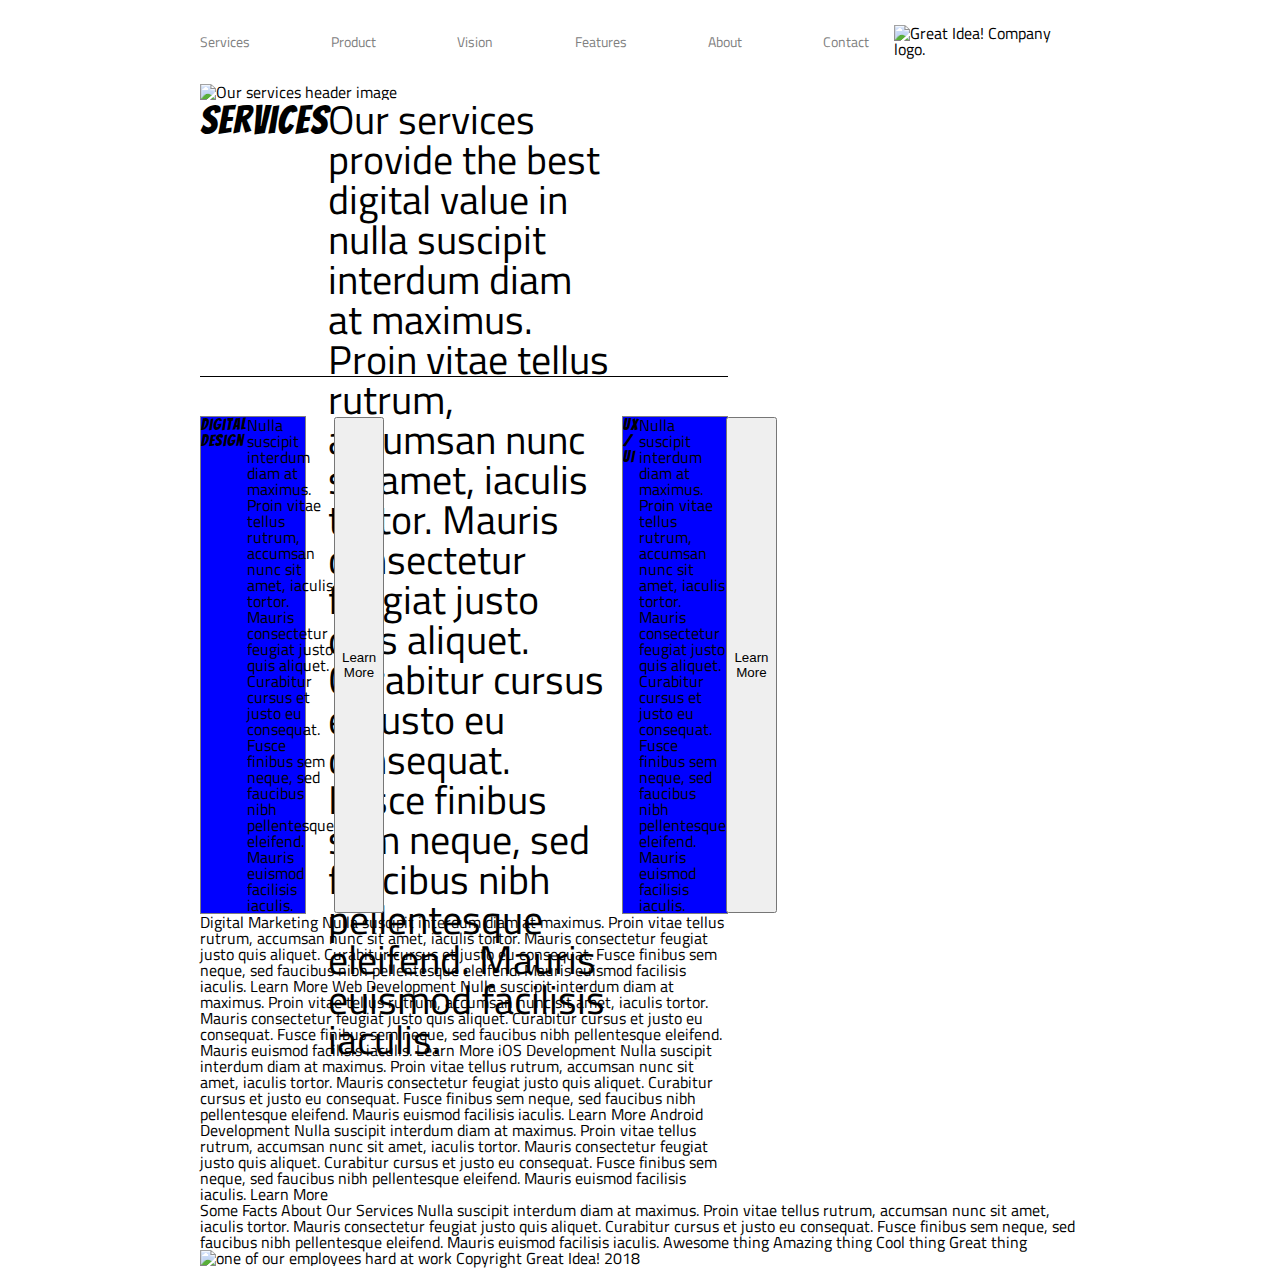
==== great-idea/services.html @ 105623dc "End of day commit" ====
<!doctype html>

<html lang="en">
<head>
  <meta charset="utf-8">

  <title>Great Idea!</title>

  <link href="https://fonts.googleapis.com/css?family=Bangers|Titillium+Web" rel="stylesheet">
  <link rel="stylesheet" href="css/services.css">

  <!--[if lt IE 9]>
    <script src="https://cdnjs.cloudflare.com/ajax/libs/html5shiv/3.7.3/html5shiv.js"></script>
  <![endif]-->
</head>
<div class="container">

<header>
  <nav>
    <a href="#">Services</a>
    <a href="#">Product</a>
    <a href="#">Vision</a>
    <a href="#">Features</a>
    <a href="#">About</a>
    <a href="#">Contact</a>
  </nav>

  <img class="logo" src="img/logo.png" alt="Great Idea! Company logo.">
</header>

<img class="services-header-img" src="img/services-header.jpg" alt="Our services header image">

  
    <div class = "cta-text">
      <h1>Services</h1>

      <p>Our services provide the best digital value in nulla suscipit interdum diam at maximus. Proin vitae tellus rutrum, accumsan nunc sit amet, iaculis tortor. Mauris consectetur feugiat justo quis aliquet. Curabitur cursus et justo eu consequat. Fusce finibus sem neque, sed faucibus nibh pellentesque eleifend. Mauris euismod facilisis iaculis.</p>
  
    </div>
    


<section class = "main-content">
  
  <div class = "boxes">
    <h2>Digital Design</h2>

    <p>Nulla suscipit interdum diam at maximus. Proin vitae tellus rutrum, accumsan nunc sit amet, iaculis tortor. Mauris consectetur feugiat justo quis aliquet. Curabitur cursus et justo eu consequat. Fusce finibus sem neque, sed faucibus nibh pellentesque
    eleifend. Mauris euismod facilisis iaculis.</p>

    <button>Learn More</button>

  </div>


  <div class = "boxes">
      <h2>UX / UI</h2>

      <p>Nulla suscipit interdum diam at maximus. Proin vitae tellus rutrum, accumsan nunc sit amet, iaculis tortor. Mauris consectetur feugiat justo quis aliquet. Curabitur cursus et justo eu consequat. Fusce finibus sem neque, sed faucibus nibh pellentesque
      eleifend. Mauris euismod facilisis iaculis.</p>

      <button>Learn More</button>

  </div>



  Digital Marketing

  Nulla suscipit interdum diam at maximus. Proin vitae tellus rutrum, accumsan nunc sit amet, iaculis tortor. Mauris consectetur feugiat justo quis aliquet. Curabitur cursus et justo eu consequat. Fusce finibus sem neque, sed faucibus nibh pellentesque
  eleifend. Mauris euismod facilisis iaculis.

  Learn More



  Web Development

  Nulla suscipit interdum diam at maximus. Proin vitae tellus rutrum, accumsan nunc sit amet, iaculis tortor. Mauris consectetur feugiat justo quis aliquet. Curabitur cursus et justo eu consequat. Fusce finibus sem neque, sed faucibus nibh pellentesque
  eleifend. Mauris euismod facilisis iaculis.

  Learn More



  iOS Development

  Nulla suscipit interdum diam at maximus. Proin vitae tellus rutrum, accumsan nunc sit amet, iaculis tortor. Mauris consectetur feugiat justo quis aliquet. Curabitur cursus et justo eu consequat. Fusce finibus sem neque, sed faucibus nibh pellentesque
  eleifend. Mauris euismod facilisis iaculis.

  Learn More



  Android Development

  Nulla suscipit interdum diam at maximus. Proin vitae tellus rutrum, accumsan nunc sit amet, iaculis tortor. Mauris consectetur feugiat justo quis aliquet. Curabitur cursus et justo eu consequat. Fusce finibus sem neque, sed faucibus nibh pellentesque
  eleifend. Mauris euismod facilisis iaculis.

  Learn More
</section>


  Some Facts About Our Services

  Nulla suscipit interdum diam at maximus. Proin vitae tellus rutrum, accumsan nunc sit amet, iaculis tortor. Mauris consectetur feugiat justo quis aliquet. Curabitur cursus et justo eu consequat. Fusce finibus sem neque, sed faucibus nibh pellentesque
  eleifend. Mauris euismod facilisis iaculis.


  Awesome thing
  Amazing thing
  Cool thing
  Great thing

<img class="services-info-img" src="img/services-info.png" alt="one of our employees hard at work">

Copyright Great Idea! 2018

</div>
</html>
---- great-idea/css/services.css ----
/* http://meyerweb.com/eric/tools/css/reset/ 
   v2.0 | 20110126
   License: none (public domain)
*/

html, body, div, span, applet, object, iframe,
h1, h2, h3, h4, h5, h6, p, blockquote, pre,
a, abbr, acronym, address, big, cite, code,
del, dfn, em, img, ins, kbd, q, s, samp,
small, strike, strong, sub, sup, tt, var,
b, u, i, center,
dl, dt, dd, ol, ul, li,
fieldset, form, label, legend,
table, caption, tbody, tfoot, thead, tr, th, td,
article, aside, canvas, details, embed, 
figure, figcaption, footer, header, hgroup, 
menu, nav, output, ruby, section, summary,
time, mark, audio, video {
	margin: 0;
	padding: 0;
	border: 0;
	font-size: 100%;
	font: inherit;
	vertical-align: baseline;
}
/* HTML5 display-role reset for older browsers */
article, aside, details, figcaption, figure, 
footer, header, hgroup, menu, nav, section {
	display: block;
}
body {
	line-height: 1;
}
ol, ul {
	list-style: none;
}
blockquote, q {
	quotes: none;
}
blockquote:before, blockquote:after,
q:before, q:after {
	content: '';
	content: none;
}
table {
	border-collapse: collapse;
	border-spacing: 0;
}

/* Set every element's box-sizing to border-box */
* {
    box-sizing: border-box;
}

html, body {
    height: 100%;
    font-family: 'Titillium Web', sans-serif;
}

h1, h2, h3, h4, h5 {
    font-family: 'Bangers', cursive;
    letter-spacing: 1px;
    margin-bottom: 15px;
}

.container {
  width: 880px;
  /* TB LR */
  margin: 0 auto;
}

/* header */

header{
	display:flex;
	justify-content:space-between;
}

header nav {
  display: flex;
  justify-content:space-between;
  align-items:center;
  width: 691px;
  vertical-align: top;
  margin-top: 35px;
  margin-bottom:35px;
}

header nav a {
  display: flex;
  margin-right: 65px;
  font-size: 14px;
  color: gray;
  text-decoration: none;
}

header nav a:hover {
  text-decoration: underline;
}

header nav a:first-child {
  margin-left: 0;
}

header nav a:last-child {
  margin-right: 0;
}

header .logo {
	margin-top: 25px;
	margin-left:25px;
}

/*.cta{
    display:flex;
}
*/
.cta-text{
    display:flex;
    height:200px;
    width: 410px;
    font-size:40px;
    margin-right: 34px;
}

.main-content {
    border-top: 1px solid black;
    margin-top: 76px;
    padding-top: 39px;
    display:flex;
    justify-content:space-between;
    flex-wrap:wrap;
    width: 60%;
  }

.main-content .boxes{
    display:flex;
    border: 1px solid gray;
    width:20%;
    background-color: blue;
}
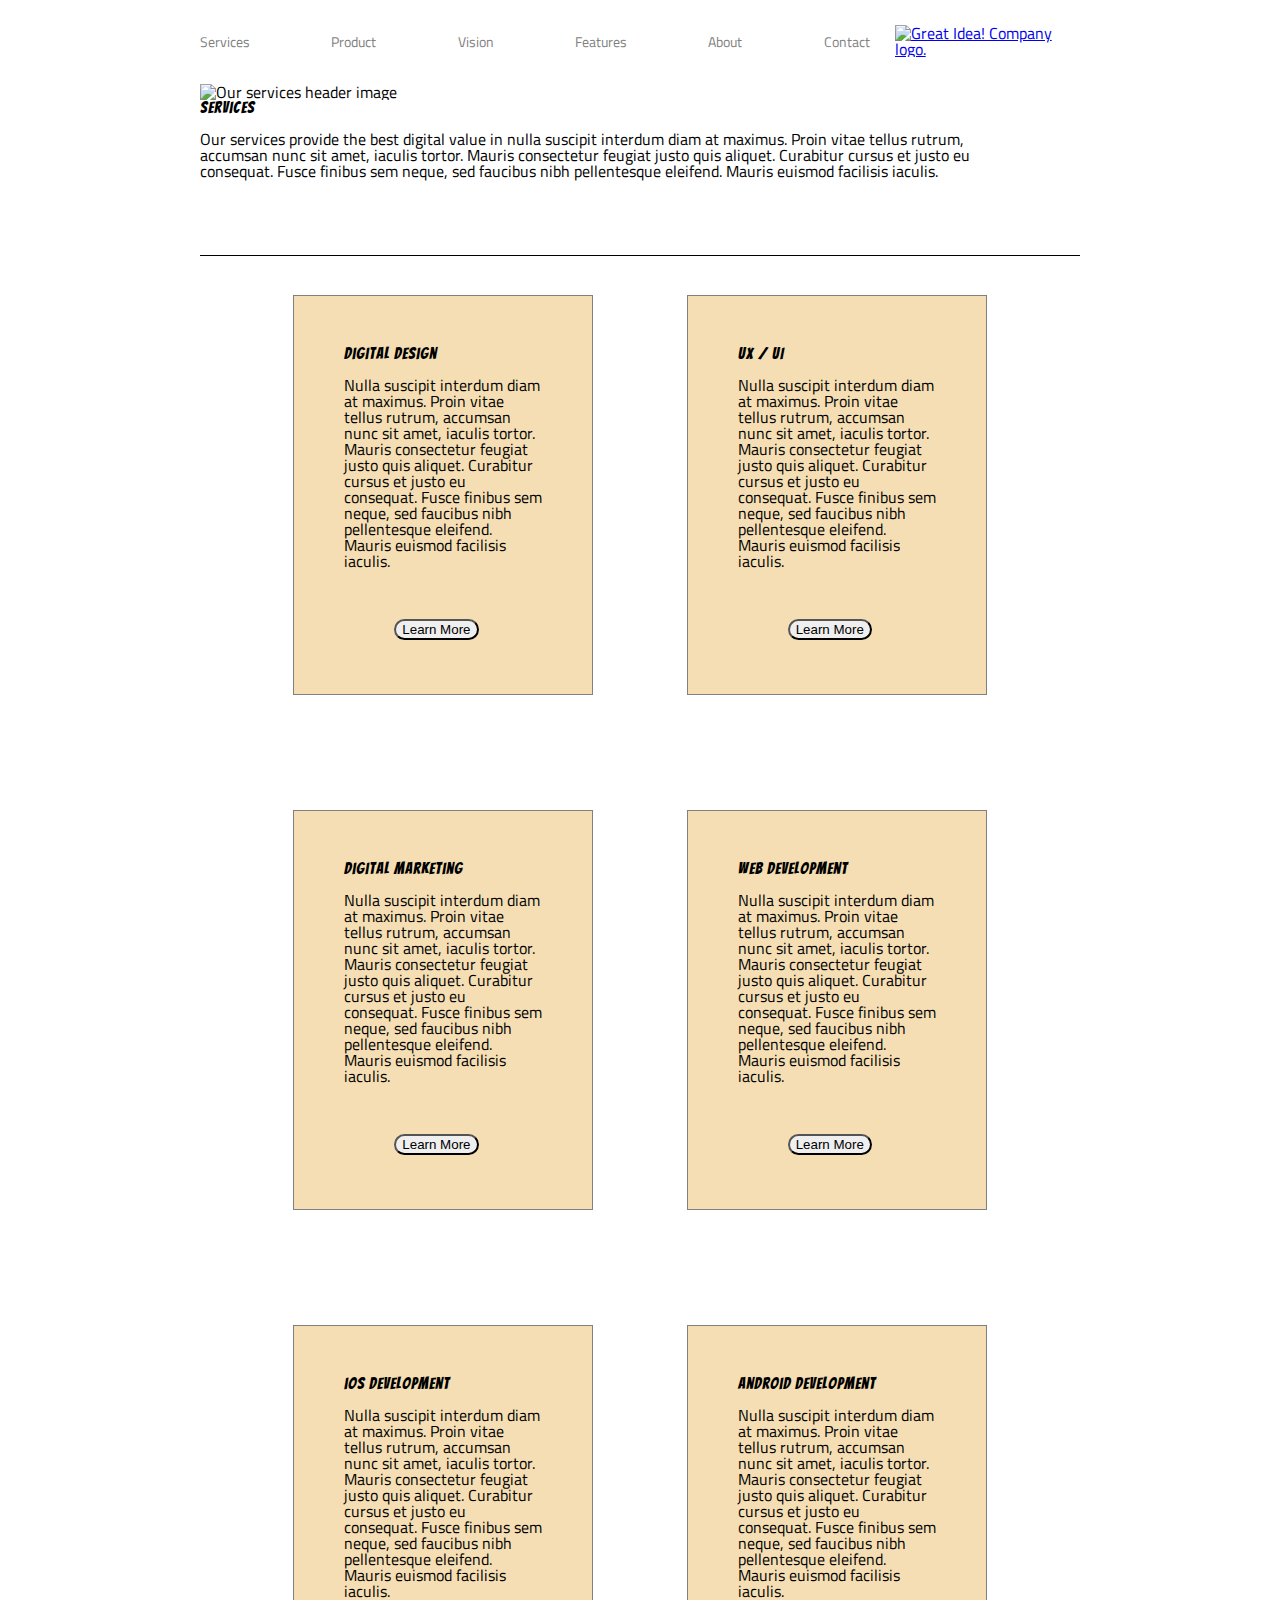
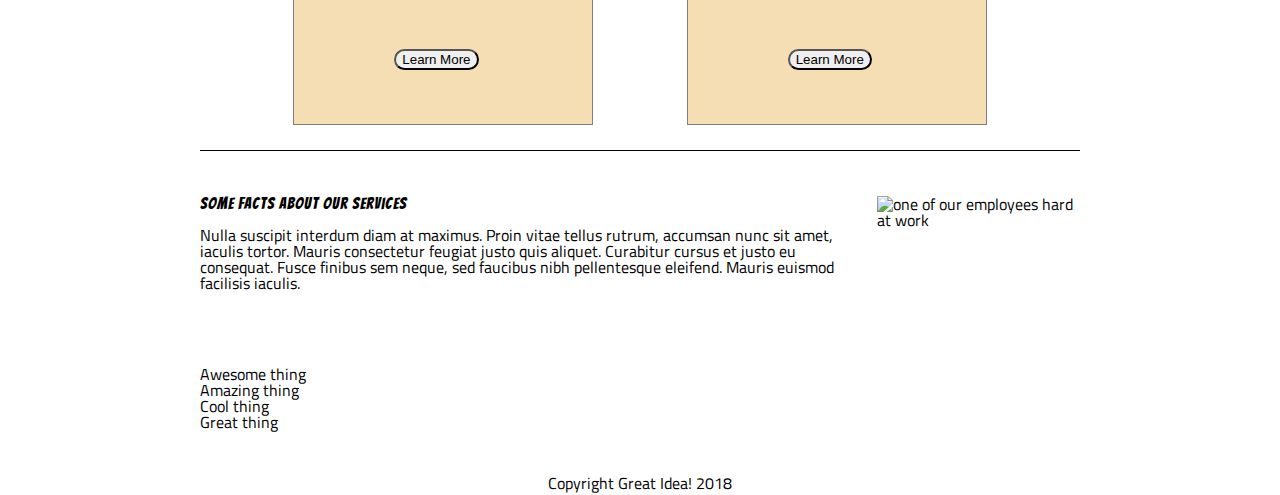
==== commit 7c125b0b: "Finished project" ====
--- a/great-idea/services.html
+++ b/great-idea/services.html
@@ -17,7 +17,7 @@
 
 <header>
   <nav>
-    <a href="#">Services</a>
+    <a href="services.html">Services</a>
     <a href="#">Product</a>
     <a href="#">Vision</a>
     <a href="#">Features</a>
@@ -25,22 +25,22 @@
     <a href="#">Contact</a>
   </nav>
 
-  <img class="logo" src="img/logo.png" alt="Great Idea! Company logo.">
+  <a href = "index.html"><img class="logo" src="img/logo.png" alt="Great Idea! Company logo."></a>
 </header>
 
 <img class="services-header-img" src="img/services-header.jpg" alt="Our services header image">
 
-  
+  <section class="cta">
     <div class = "cta-text">
       <h1>Services</h1>
 
       <p>Our services provide the best digital value in nulla suscipit interdum diam at maximus. Proin vitae tellus rutrum, accumsan nunc sit amet, iaculis tortor. Mauris consectetur feugiat justo quis aliquet. Curabitur cursus et justo eu consequat. Fusce finibus sem neque, sed faucibus nibh pellentesque eleifend. Mauris euismod facilisis iaculis.</p>
   
     </div>
-    
+  </section>
 
 
-<section class = "main-content">
+<section class = "top-row">
   
   <div class = "boxes">
     <h2>Digital Design</h2>
@@ -62,59 +62,73 @@
       <button>Learn More</button>
 
   </div>
+</section>
+
+<section class = "middle-row">
 
 
+  <div class = "boxes">
+    <h2>Digital Marketing</h2>
 
-  Digital Marketing
+    <p>Nulla suscipit interdum diam at maximus. Proin vitae tellus rutrum, accumsan nunc sit amet, iaculis tortor. Mauris consectetur feugiat justo quis aliquet. Curabitur cursus et justo eu consequat. Fusce finibus sem neque, sed faucibus nibh pellentesque
+    eleifend. Mauris euismod facilisis iaculis.</p>
 
-  Nulla suscipit interdum diam at maximus. Proin vitae tellus rutrum, accumsan nunc sit amet, iaculis tortor. Mauris consectetur feugiat justo quis aliquet. Curabitur cursus et justo eu consequat. Fusce finibus sem neque, sed faucibus nibh pellentesque
-  eleifend. Mauris euismod facilisis iaculis.
+    <button>Learn More</button>
+  </div>
 
-  Learn More
+  <div class = "boxes">
+    <h2>Web Development</h2>
+
+    <p>Nulla suscipit interdum diam at maximus. Proin vitae tellus rutrum, accumsan nunc sit amet, iaculis tortor. Mauris consectetur feugiat justo quis aliquet. Curabitur cursus et justo eu consequat. Fusce finibus sem neque, sed faucibus nibh pellentesque
+    eleifend. Mauris euismod facilisis iaculis.</p>
+
+    <button>Learn More</button>
+  </div>
+</section>
+
+<section class = "bottom-row">
 
 
+  <div class = "boxes">
+    <h2>iOS Development</h2>
 
-  Web Development
+    <p>Nulla suscipit interdum diam at maximus. Proin vitae tellus rutrum, accumsan nunc sit amet, iaculis tortor. Mauris consectetur feugiat justo quis aliquet. Curabitur cursus et justo eu consequat. Fusce finibus sem neque, sed faucibus nibh pellentesque
+    eleifend. Mauris euismod facilisis iaculis.</p>
 
-  Nulla suscipit interdum diam at maximus. Proin vitae tellus rutrum, accumsan nunc sit amet, iaculis tortor. Mauris consectetur feugiat justo quis aliquet. Curabitur cursus et justo eu consequat. Fusce finibus sem neque, sed faucibus nibh pellentesque
-  eleifend. Mauris euismod facilisis iaculis.
-
-  Learn More
+    <button>Learn More</button>
+  </div>
 
 
+  <div class = "boxes">
+    <h2>Android Development</h2>
 
-  iOS Development
+    <p>Nulla suscipit interdum diam at maximus. Proin vitae tellus rutrum, accumsan nunc sit amet, iaculis tortor. Mauris consectetur feugiat justo quis aliquet. Curabitur cursus et justo eu consequat. Fusce finibus sem neque, sed faucibus nibh pellentesque
+    eleifend. Mauris euismod facilisis iaculis.</p>
 
-  Nulla suscipit interdum diam at maximus. Proin vitae tellus rutrum, accumsan nunc sit amet, iaculis tortor. Mauris consectetur feugiat justo quis aliquet. Curabitur cursus et justo eu consequat. Fusce finibus sem neque, sed faucibus nibh pellentesque
-  eleifend. Mauris euismod facilisis iaculis.
-
-  Learn More
-
-
-
-  Android Development
-
-  Nulla suscipit interdum diam at maximus. Proin vitae tellus rutrum, accumsan nunc sit amet, iaculis tortor. Mauris consectetur feugiat justo quis aliquet. Curabitur cursus et justo eu consequat. Fusce finibus sem neque, sed faucibus nibh pellentesque
-  eleifend. Mauris euismod facilisis iaculis.
-
-  Learn More
+    <button>Learn More</button>
+  </div>
 </section>
 
+<section class = "bottom-page">
+  <div class = "bottom-page-txt">
+   <h2> Some Facts About Our Services </h2>
 
-  Some Facts About Our Services
+    <p>Nulla suscipit interdum diam at maximus. Proin vitae tellus rutrum, accumsan nunc sit amet, iaculis tortor. Mauris consectetur feugiat justo quis aliquet. Curabitur cursus et justo eu consequat. Fusce finibus sem neque, sed faucibus nibh pellentesque
+    eleifend. Mauris euismod facilisis iaculis.</p>
 
-  Nulla suscipit interdum diam at maximus. Proin vitae tellus rutrum, accumsan nunc sit amet, iaculis tortor. Mauris consectetur feugiat justo quis aliquet. Curabitur cursus et justo eu consequat. Fusce finibus sem neque, sed faucibus nibh pellentesque
-  eleifend. Mauris euismod facilisis iaculis.
+    <ul>
+      <li>Awesome thing</li>
+      <li>Amazing thing</li>
+      <li>Cool thing</li>
+      <li>Great thing</li>
+    </ul>
+  </div>
+  <img class="services-info-img" src="img/services-info.png" alt="one of our employees hard at work">
+</section>
 
-
-  Awesome thing
-  Amazing thing
-  Cool thing
-  Great thing
-
-<img class="services-info-img" src="img/services-info.png" alt="one of our employees hard at work">
-
-Copyright Great Idea! 2018
+<footer>
+  <p>Copyright Great Idea! 2018</p>
+</footer>
 
 </div>
 </html>--- a/great-idea/css/services.css
+++ b/great-idea/css/services.css
@@ -111,31 +111,105 @@
 	margin-left:25px;
 }
 
-/*.cta{
-    display:flex;
-}
-*/
-.cta-text{
-    display:flex;
-    height:200px;
-    width: 410px;
-    font-size:40px;
+.cta{
+	display:flex;
+}
+
+.cta .cta-text{
+    width: 800px;
     margin-right: 34px;
 }
 
-.main-content {
-    border-top: 1px solid black;
+.top-row{
+  border-top: 1px solid black;
+  margin-top: 76px;
+  padding-top: 39px;
+  display:flex;
+  justify-content: space-evenly;
+  
+}
+
+.top-row .boxes{
+    display:flex;
+    flex-wrap:wrap;
+    justify-content:space-between;
+    border: 1px solid gray;
+    height: 400px;
+    width: 300px;
+    background-color: wheat;
+    margin: 50px, 200px, 50px, 200px;
+    padding: 50px;
+}
+
+.middle-row{
     margin-top: 76px;
     padding-top: 39px;
     display:flex;
+    justify-content: space-evenly;
+    
+  }
+
+.middle-row .boxes{
+    display:flex;
+    flex-wrap:wrap;
     justify-content:space-between;
-    flex-wrap:wrap;
-    width: 60%;
+    border: 1px solid gray;
+    height: 400px;
+    width: 300px;
+    background-color: wheat;
+    margin: 50px, 200px, 50px, 200px;
+    padding: 50px;
+}
+
+.bottom-row{
+    margin-top: 76px;
+    padding-top: 39px;
+    margin-bottom: 25px;
+    padding-bottom: 25px;
+    display:flex;
+    justify-content: space-evenly;
+    border-bottom: 1px solid black;
+    
   }
 
-.main-content .boxes{
-    display:flex;
-    border: 1px solid gray;
-    width:20%;
-    background-color: blue;
+.bottom-row .boxes{
+        display:flex;
+        flex-wrap:wrap;
+        justify-content:space-between;
+        border: 1px solid gray;
+        height: 400px;
+        width: 300px;
+        background-color: wheat;
+        margin: 50px, 200px, 50px, 200px;
+        padding: 50px;
+}
+
+button{
+    border-radius:25px;
+    margin: 50px;
+}
+
+.bottom-page{
+    margin-top: 30px;
+    padding-top: 15px;
+    margin-bottom: 30px;
+    padding-bottom: 15px;
+    display: flex;
+}
+
+.bottom-page .bottom-page-txt{
+    width: 800px;
+    margin-right: 34px;
+}
+
+.bottom-page-txt ul{
+    margin-top:50px;
+    padding-top:25px;
+}
+.bottom-page img{
+    display:flex;
+}
+
+footer{
+    text-align:center;
 }